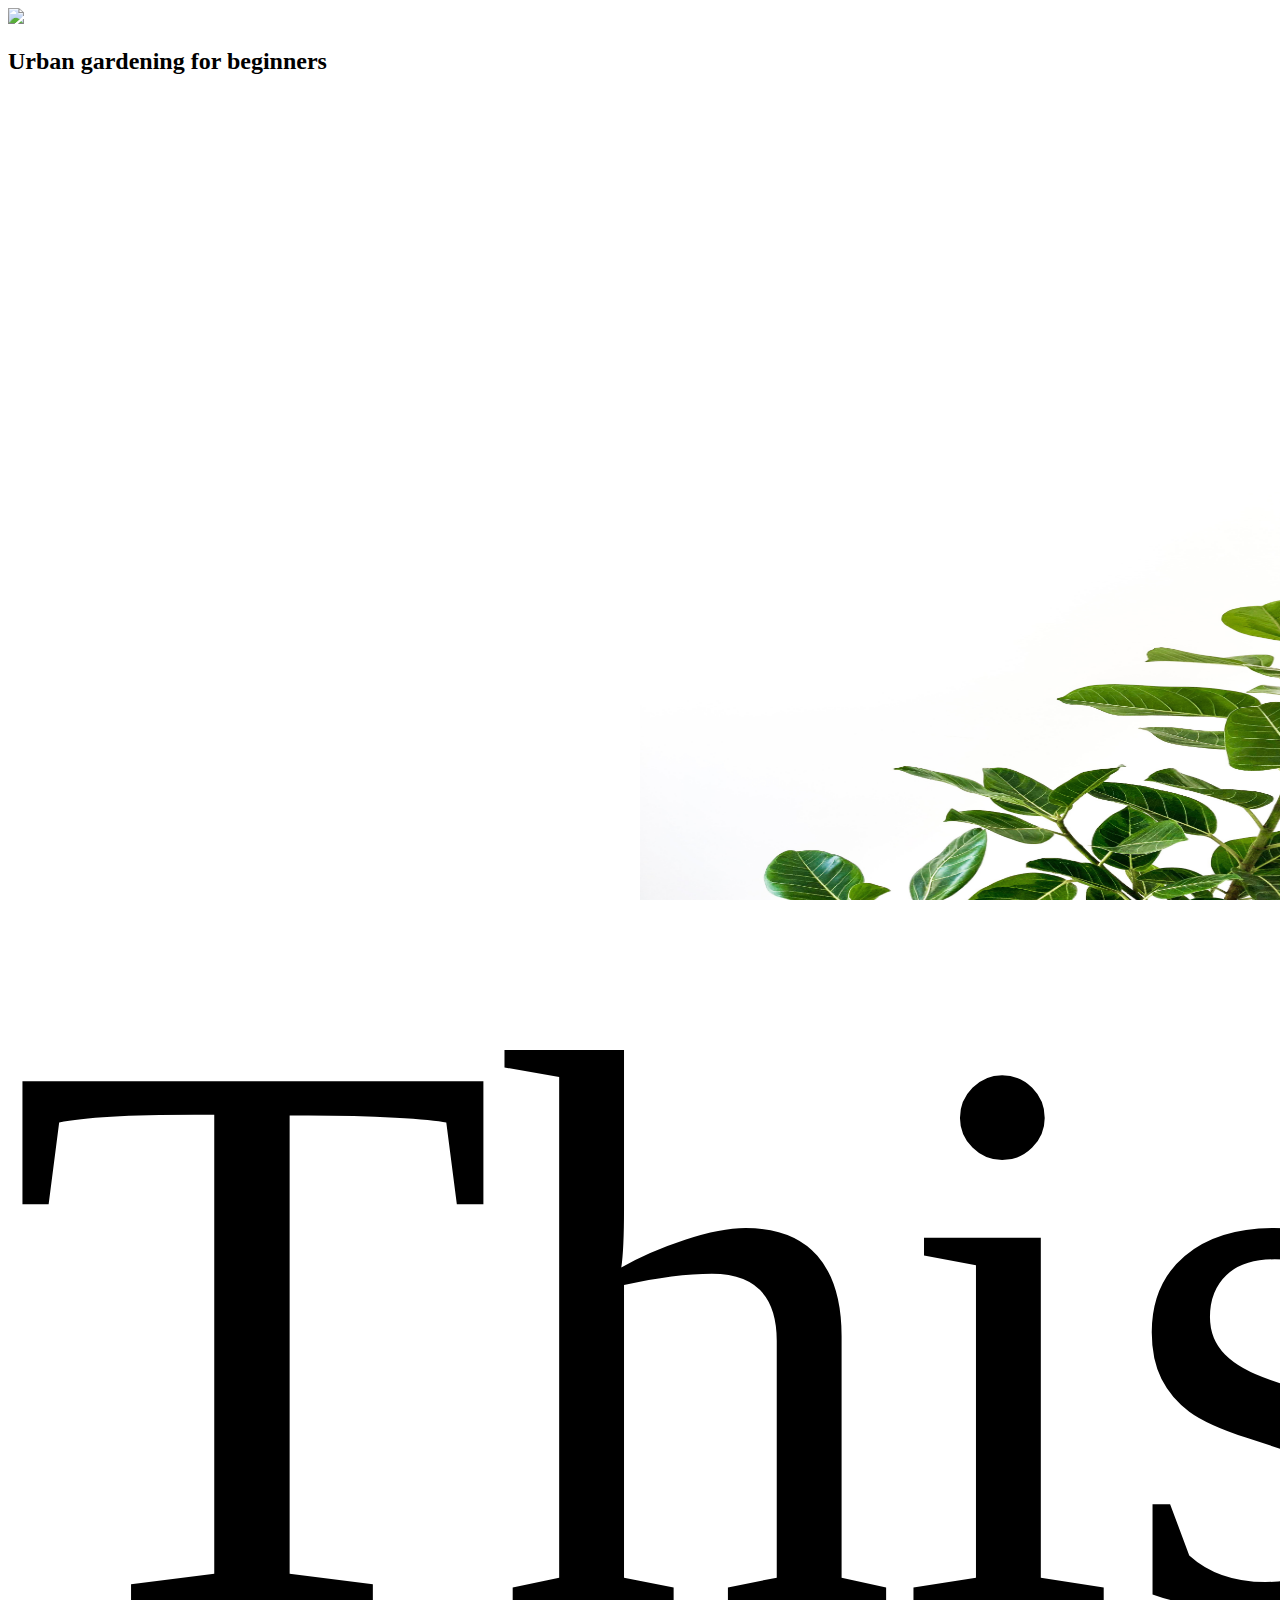
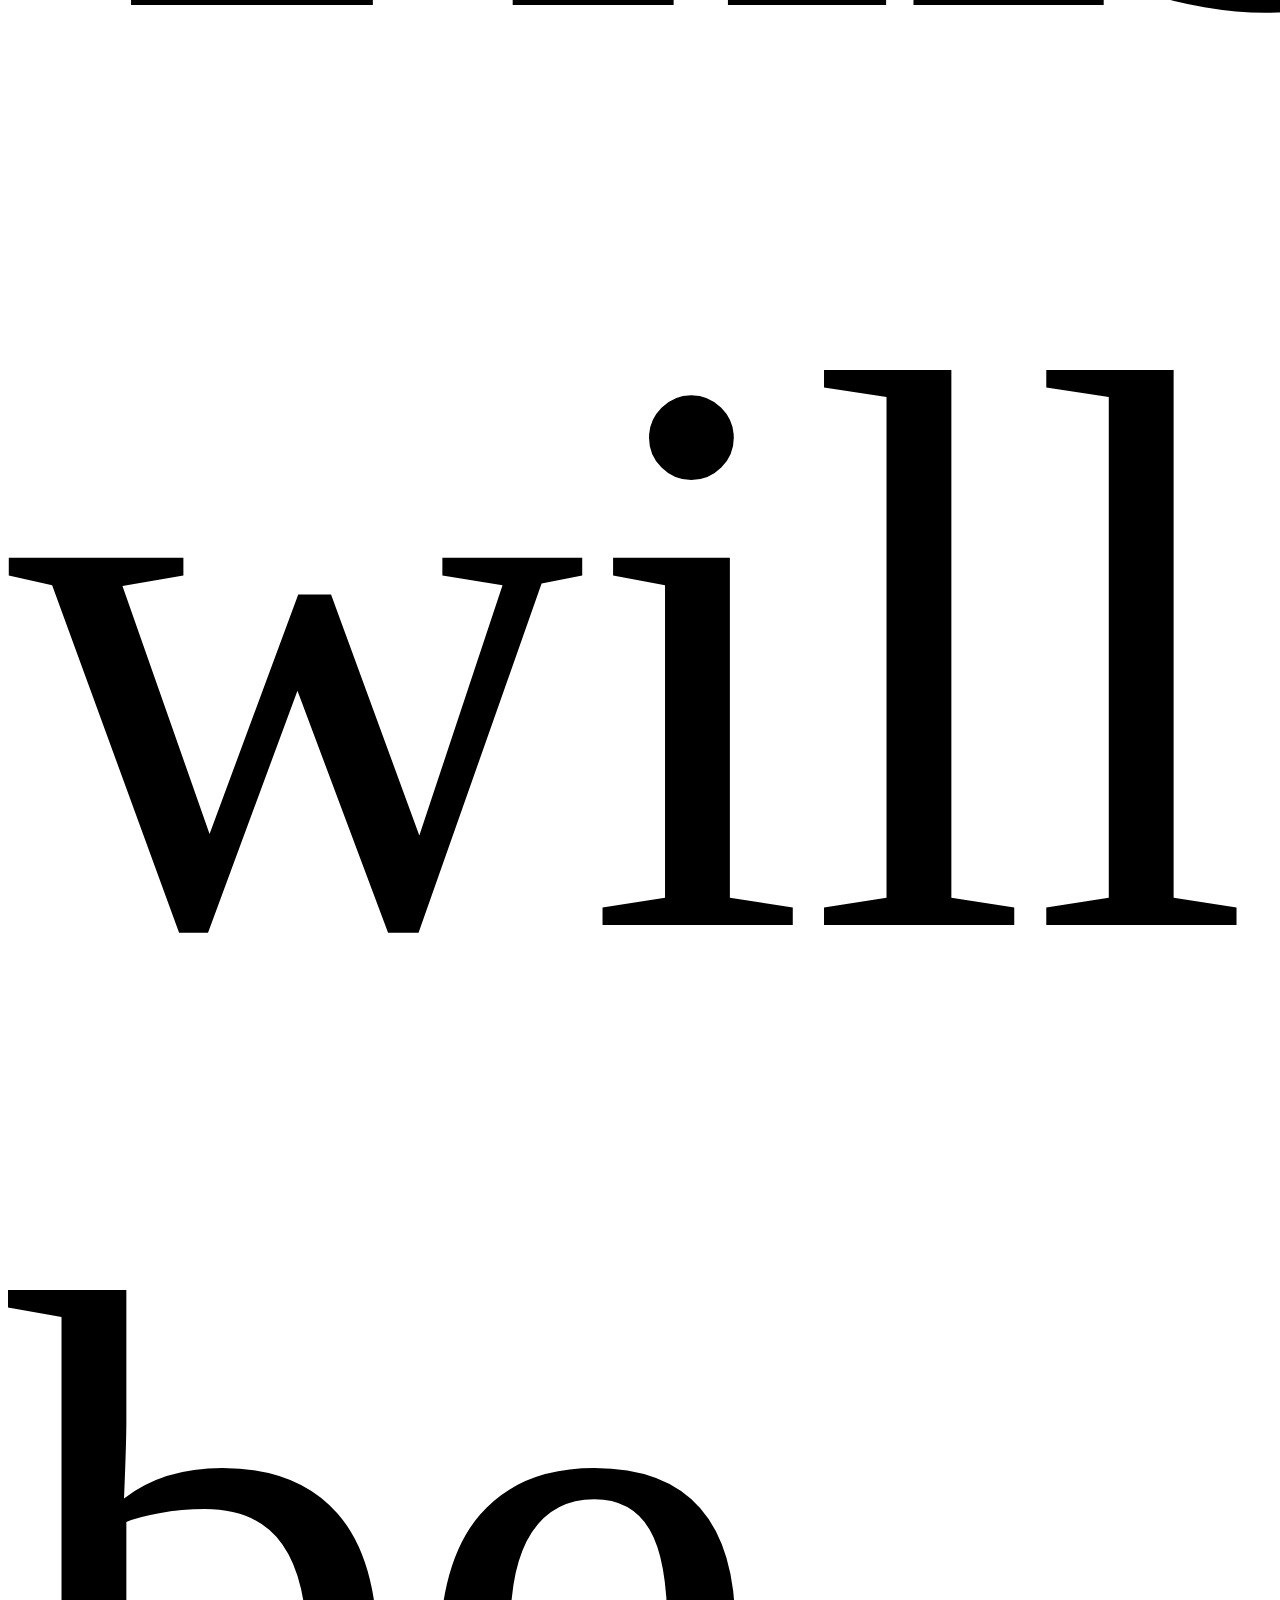
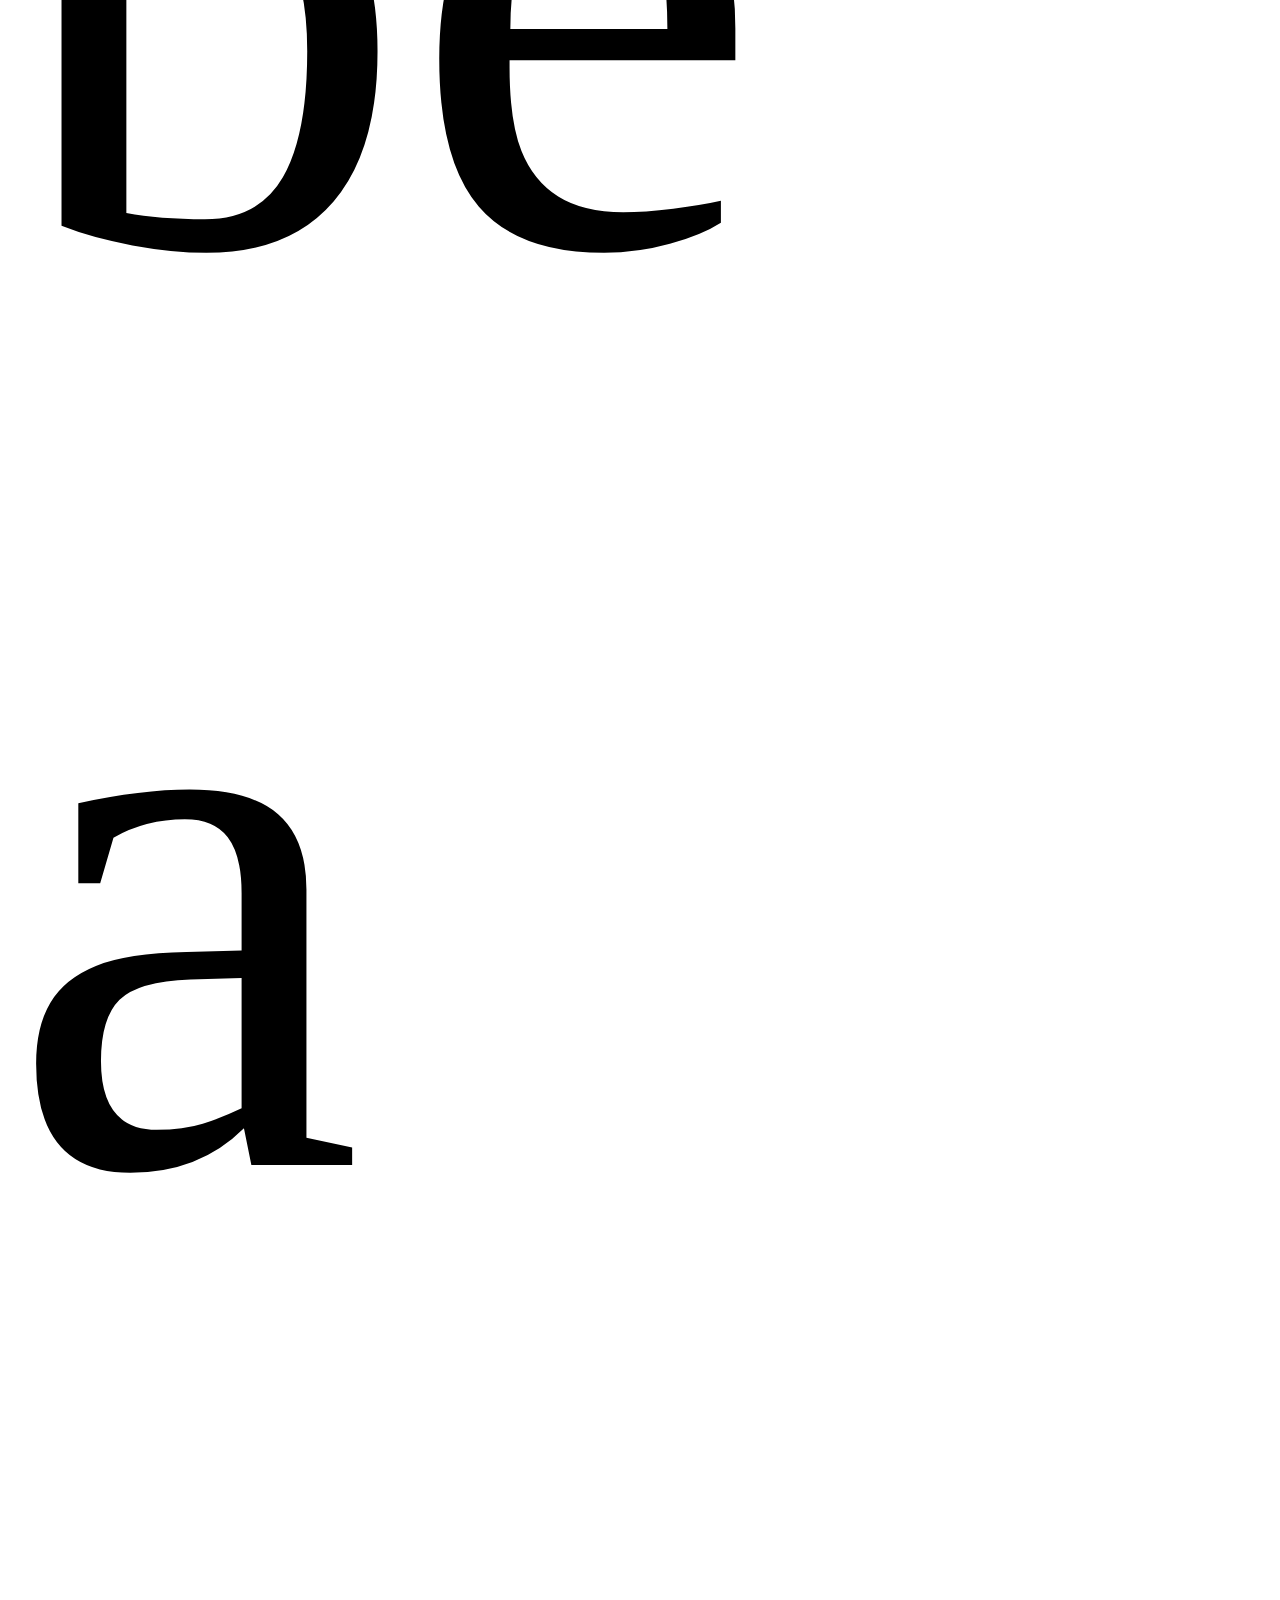
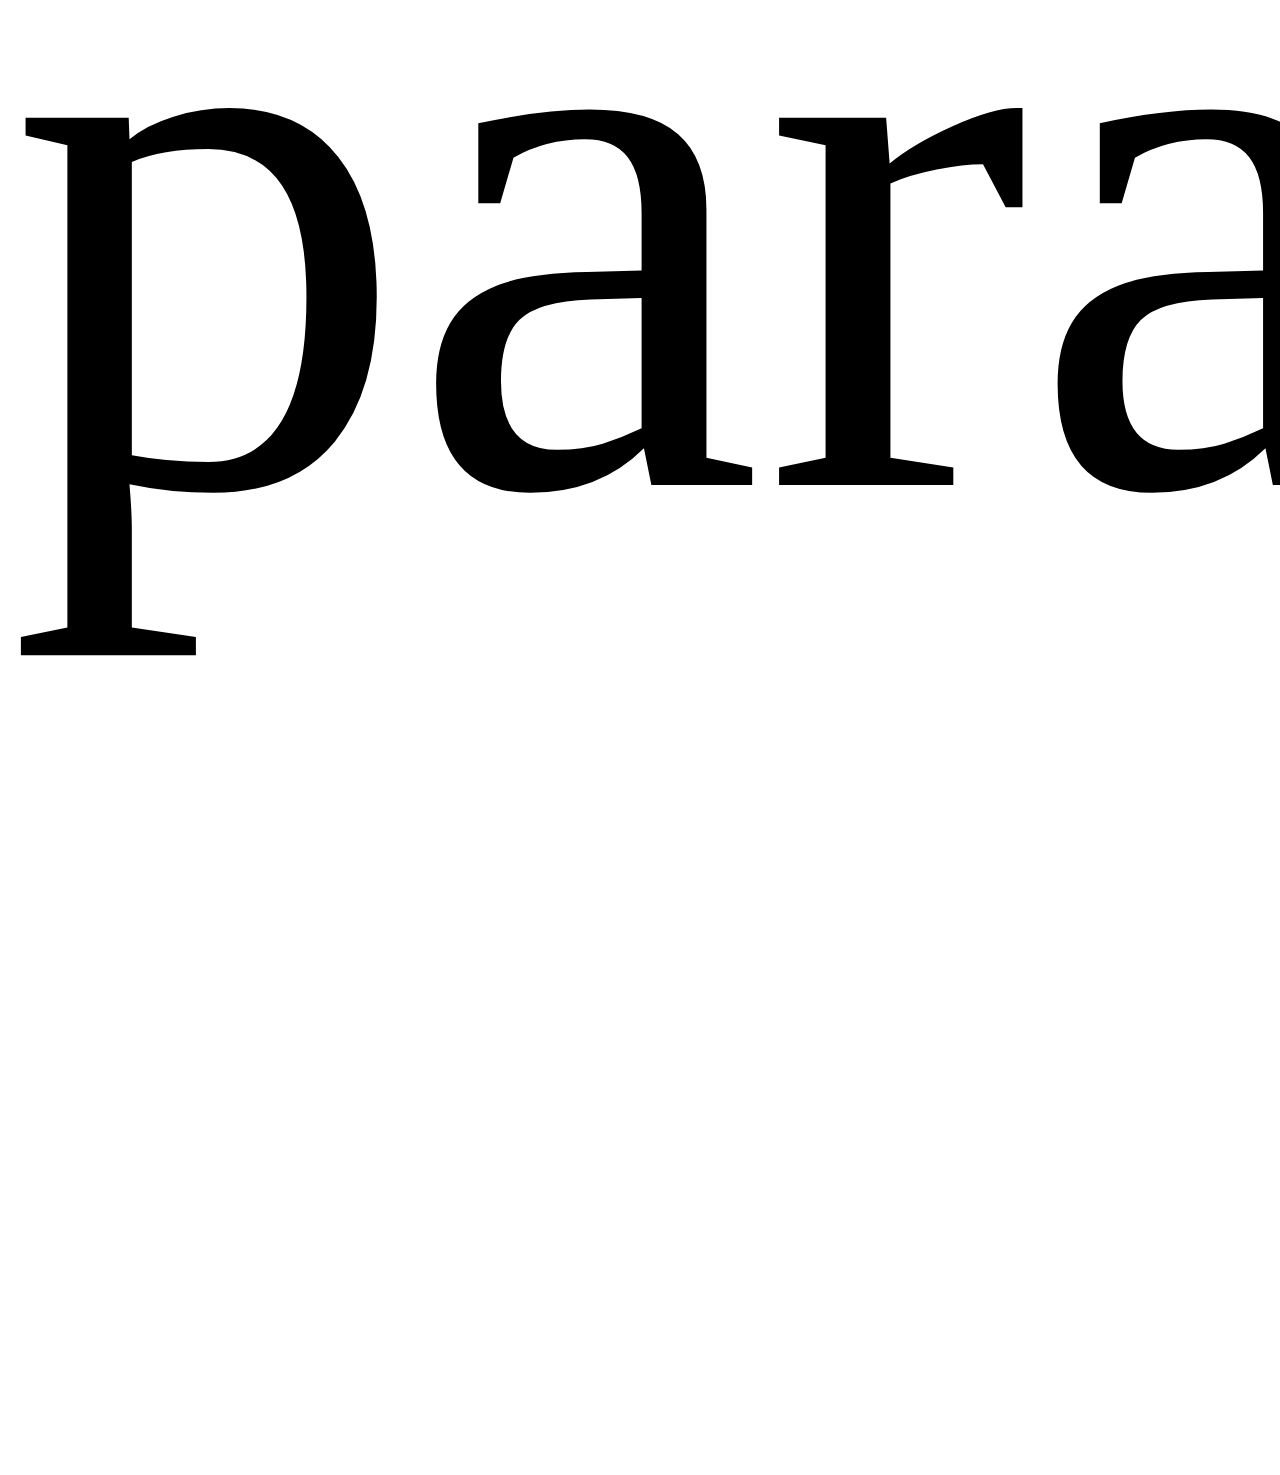
==== index.html @ b5c24f1c "Added boothstrap stylesheet to index.html" ====
<!DOCTYPE html>
<html>
<head>
  <link rel="stylesheet" type="text/css" href="styles/styles.css">
  <link rel=“stylesheet”
href=“https://stackpath.bootstrapcdn.com/bootstrap/4.1.3/css/bootstrap.min.
css” crossorigin=“anonymous”>
  <title>Plant Rookie</title>
</head>
<body>
  <div>
    <img src="our logo temp.jpg" width="200px">
    <h2>Urban gardening for beginners</h2>
  </div>

  <div>
    <p>
    This will be a paragraph
    </p>
  </div>

</body>
</html>
---- styles/styles.css ----
body {
 background-image: url("../images/background.jpg");
 background-repeat: no-repeat;
 background-position: right bottom;
 background-attachment: fixed;
 background-size: 50% 50%
}

p {
  font-size: 800px
}
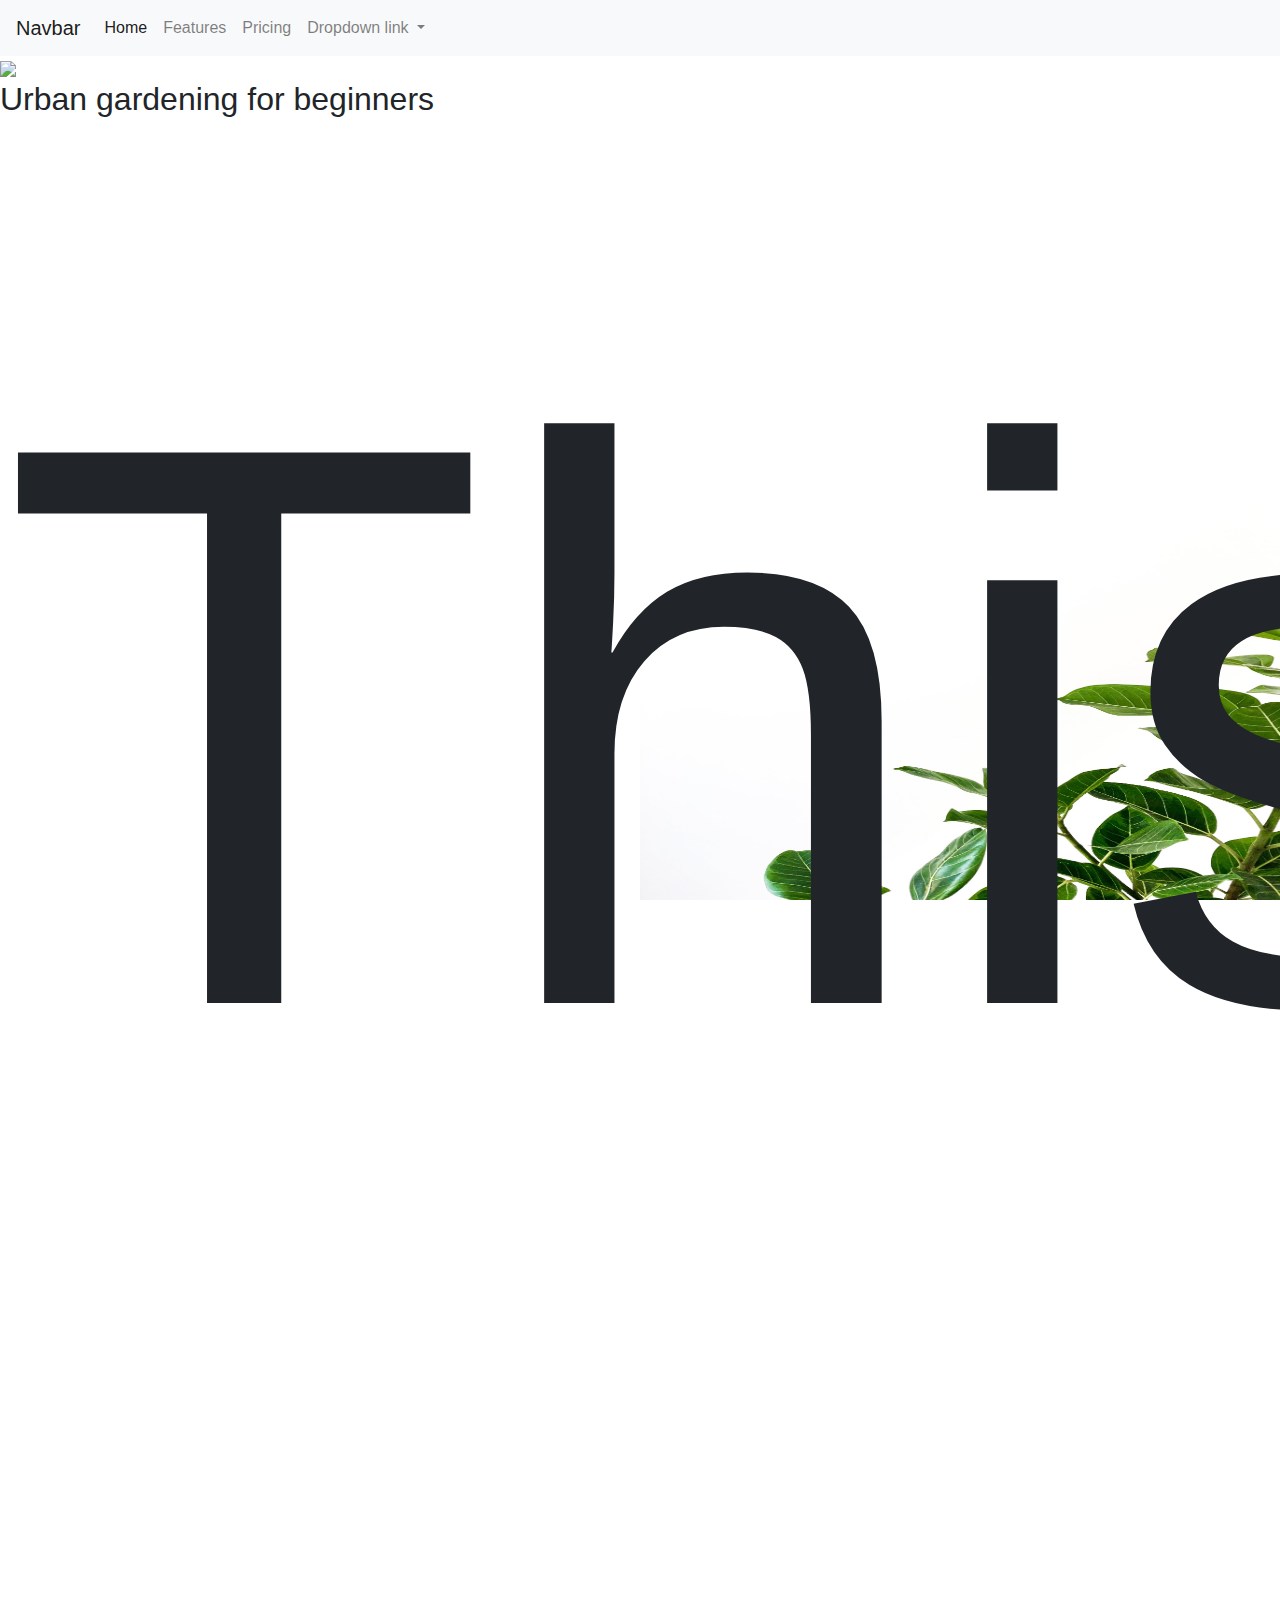
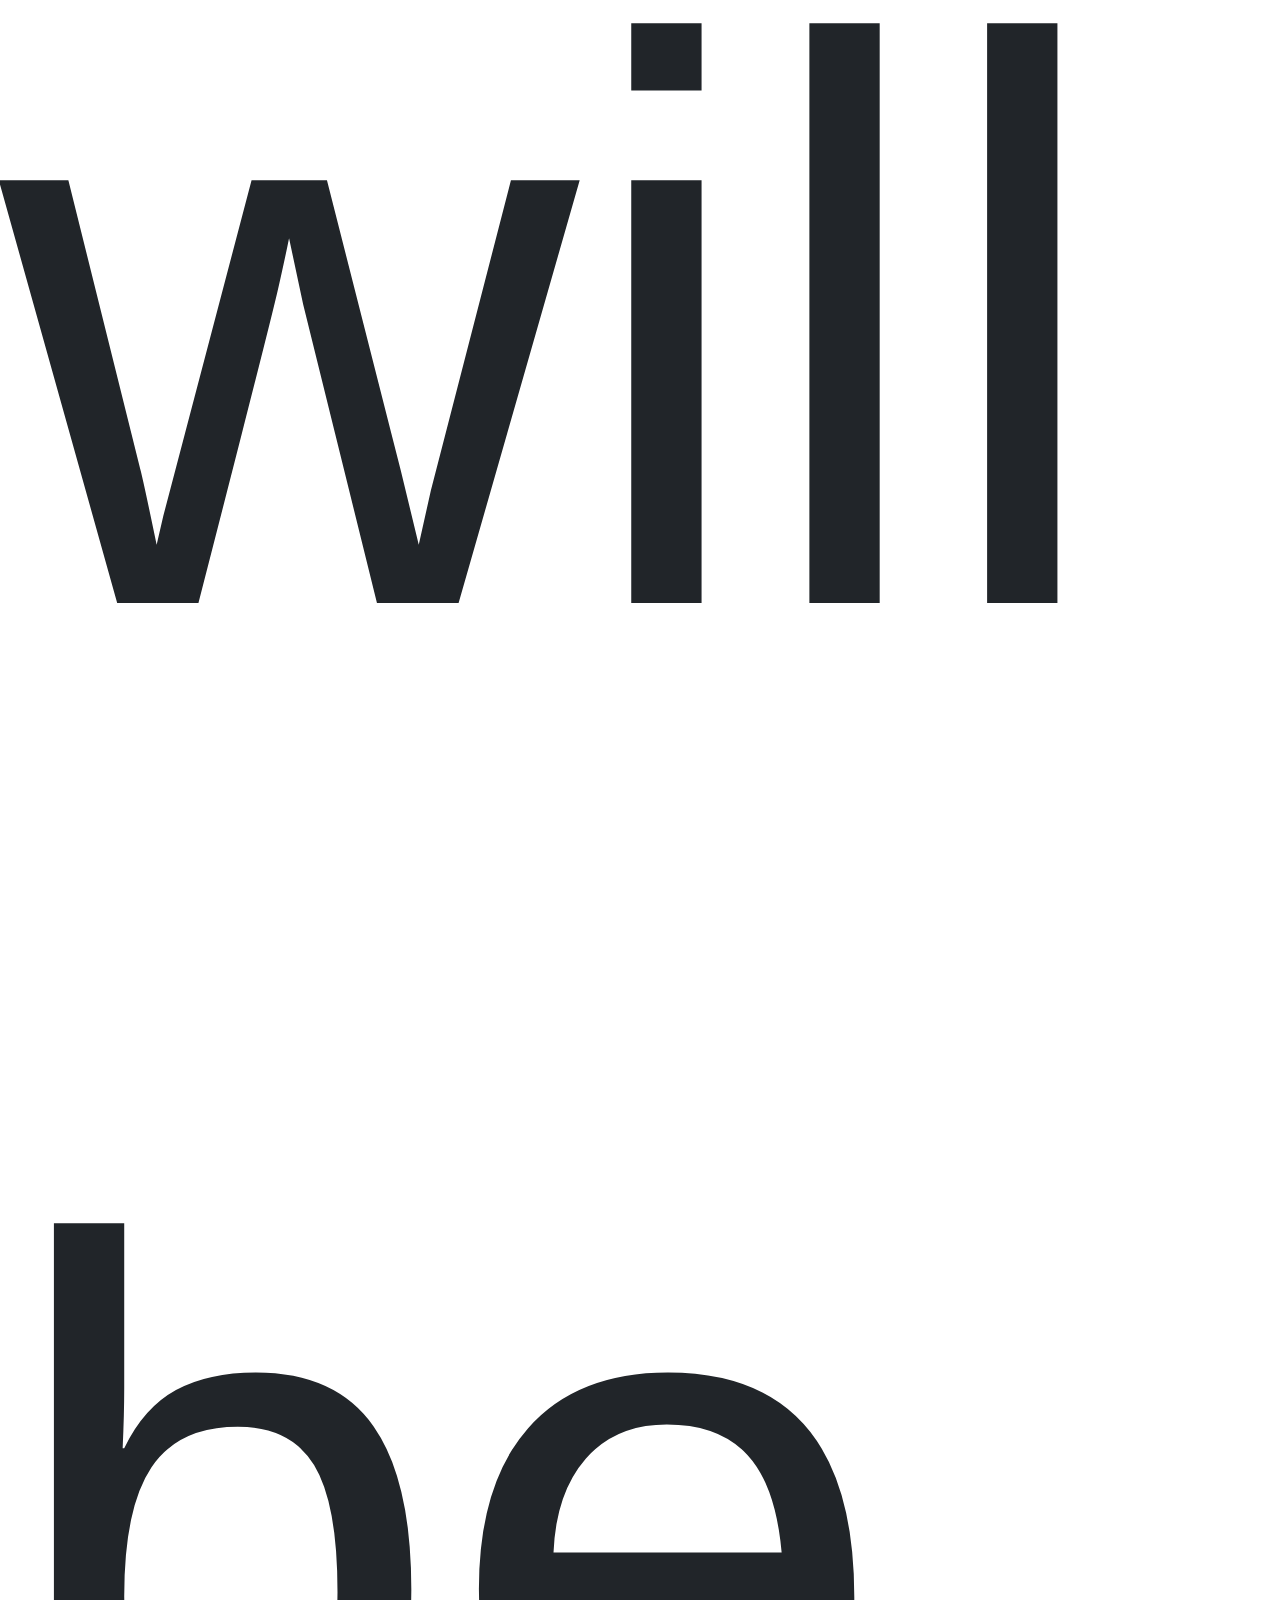
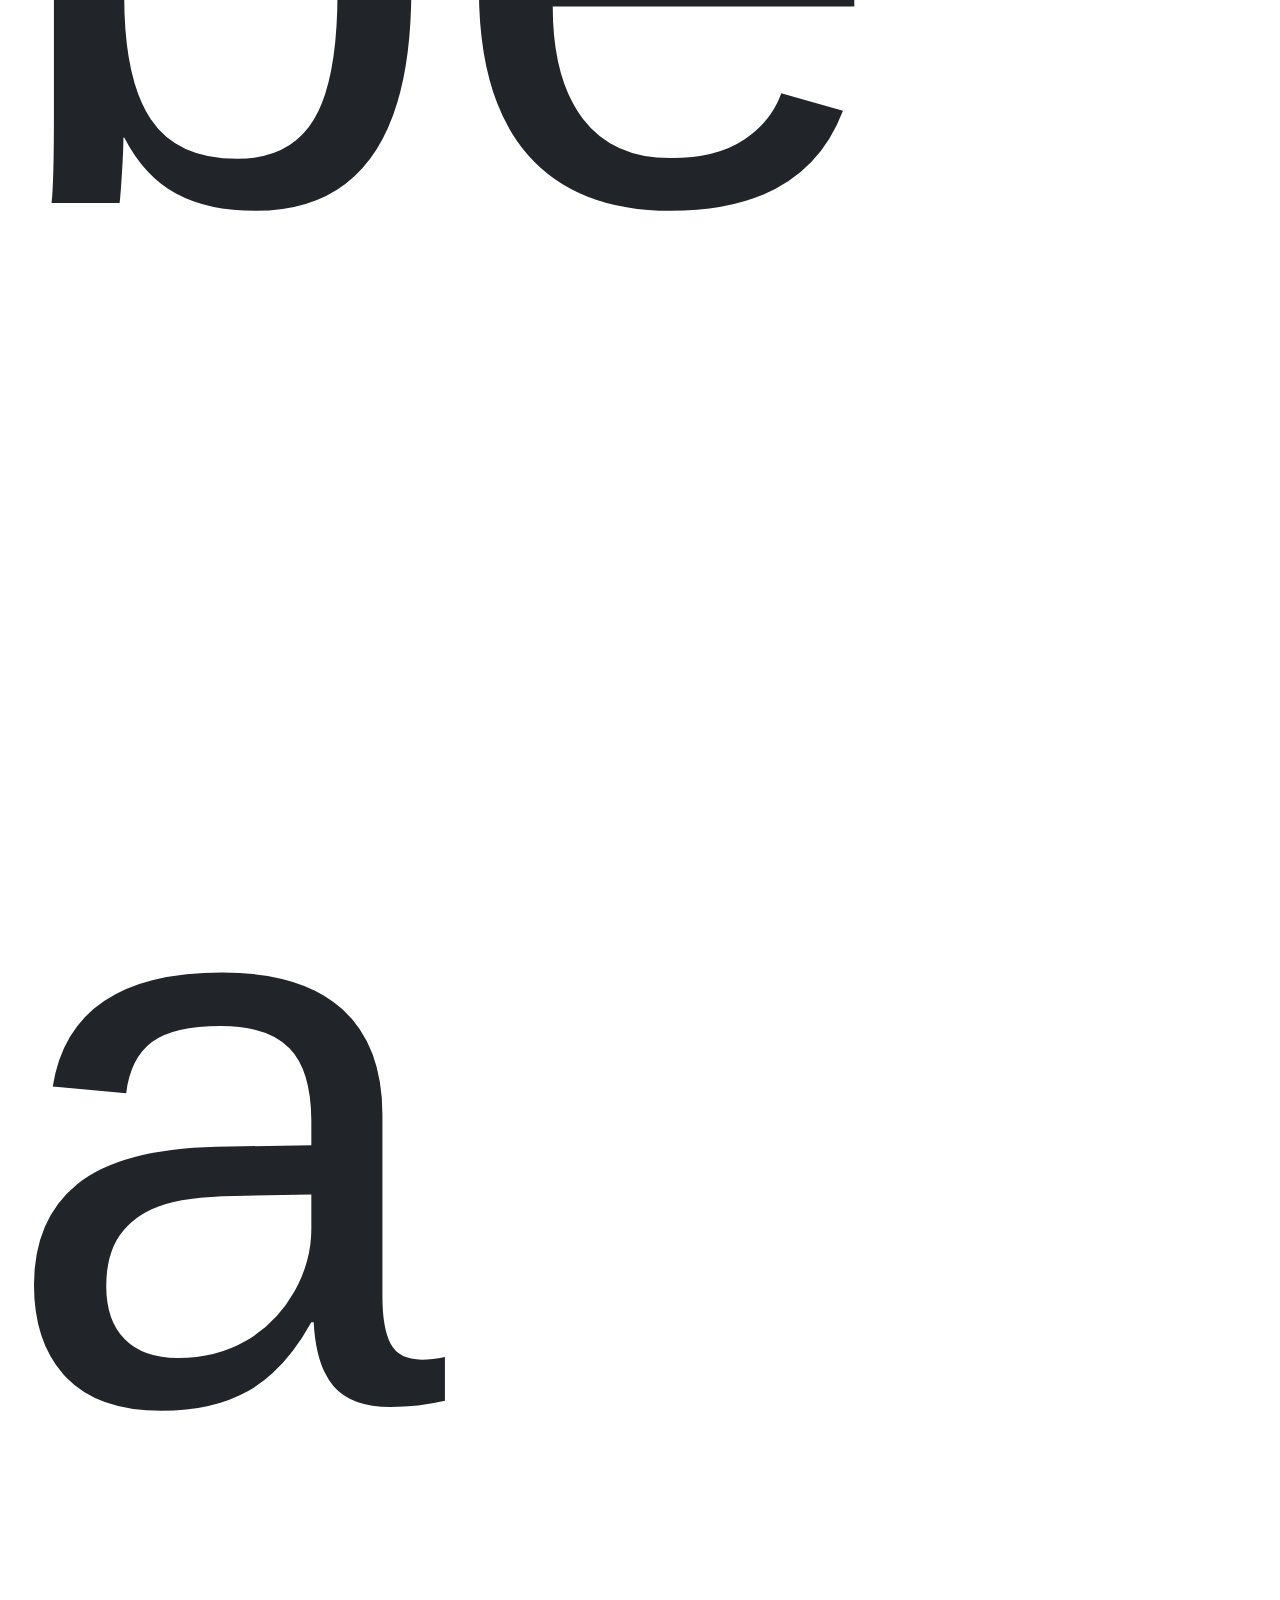
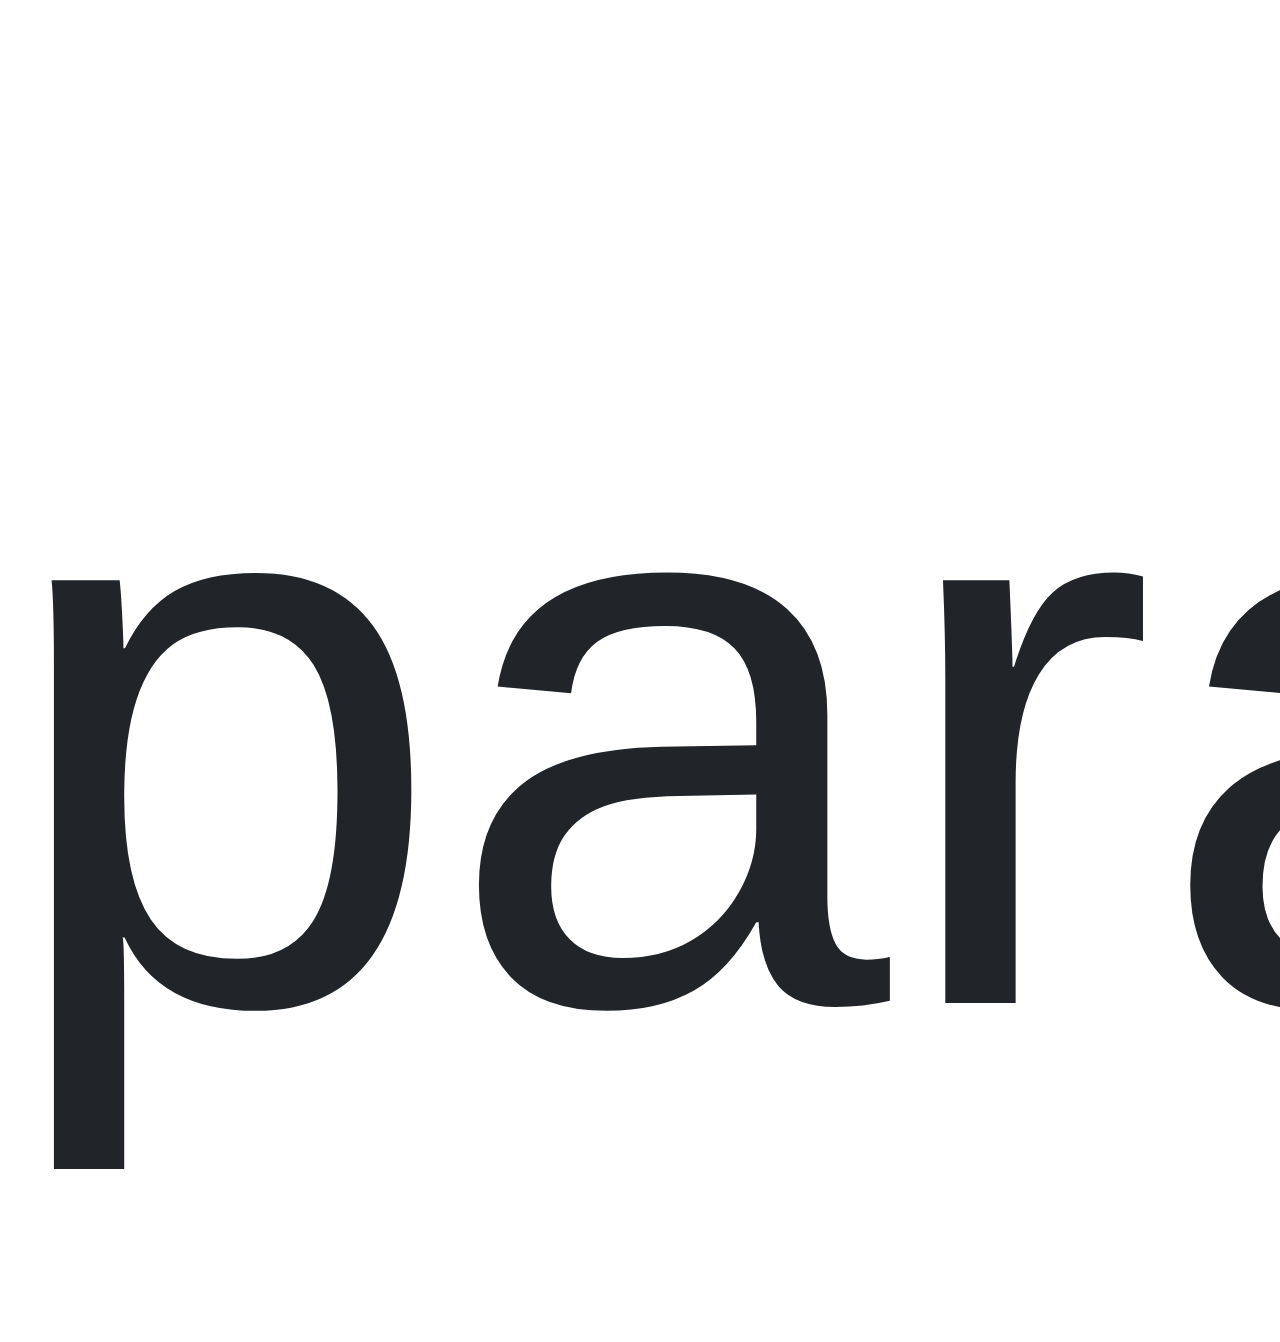
==== commit 87c740ef: "Added nav bar" ====
--- a/index.html
+++ b/index.html
@@ -2,13 +2,45 @@
 <html>
 <head>
   <link rel="stylesheet" type="text/css" href="styles/styles.css">
-  <link rel=“stylesheet”
-href=“https://stackpath.bootstrapcdn.com/bootstrap/4.1.3/css/bootstrap.min.
-css” crossorigin=“anonymous”>
+  <link rel="stylesheet" href="https://stackpath.bootstrapcdn.com/bootstrap/4.3.1/css/bootstrap.min.css" integrity="sha384-ggOyR0iXCbMQv3Xipma34MD+dH/1fQ784/j6cY/iJTQUOhcWr7x9JvoRxT2MZw1T" crossorigin="anonymous">
+     <script
+   src="http://code.jquery.com/jquery-3.3.1.min.js"
+   integrity="sha256-FgpCb/KJQlLNfOu91ta32o/NMZxltwRo8QtmkMRdAu8="
+   crossorigin="anonymous"></script>
   <title>Plant Rookie</title>
 </head>
 <body>
   <div>
+    <nav class="navbar navbar-expand-lg navbar-light bg-light">
+      <a class="navbar-brand" href="#">Navbar</a>
+      <button class="navbar-toggler" type="button" data-toggle="collapse" data-target="#navbarNavDropdown" aria-controls="navbarNavDropdown" aria-expanded="false" aria-label="Toggle navigation">
+        <span class="navbar-toggler-icon"></span>
+      </button>
+      <div class="collapse navbar-collapse" id="navbarNavDropdown">
+        <ul class="navbar-nav">
+          <li class="nav-item active">
+            <a class="nav-link" href="#">Home <span class="sr-only">(current)</span></a>
+          </li>
+          <li class="nav-item">
+            <a class="nav-link" href="#">Features</a>
+          </li>
+          <li class="nav-item">
+            <a class="nav-link" href="#">Pricing</a>
+          </li>
+          <li class="nav-item dropdown">
+            <a class="nav-link dropdown-toggle" href="#" id="navbarDropdownMenuLink" role="button" data-toggle="dropdown" aria-haspopup="true" aria-expanded="false">
+              Dropdown link
+            </a>
+            <div class="dropdown-menu" aria-labelledby="navbarDropdownMenuLink">
+              <a class="dropdown-item" href="#">Action</a>
+              <a class="dropdown-item" href="#">Another action</a>
+              <a class="dropdown-item" href="#">Something else here</a>
+            </div>
+          </li>
+        </ul>
+      </div>
+    </nav>
+
     <img src="our logo temp.jpg" width="200px">
     <h2>Urban gardening for beginners</h2>
   </div>
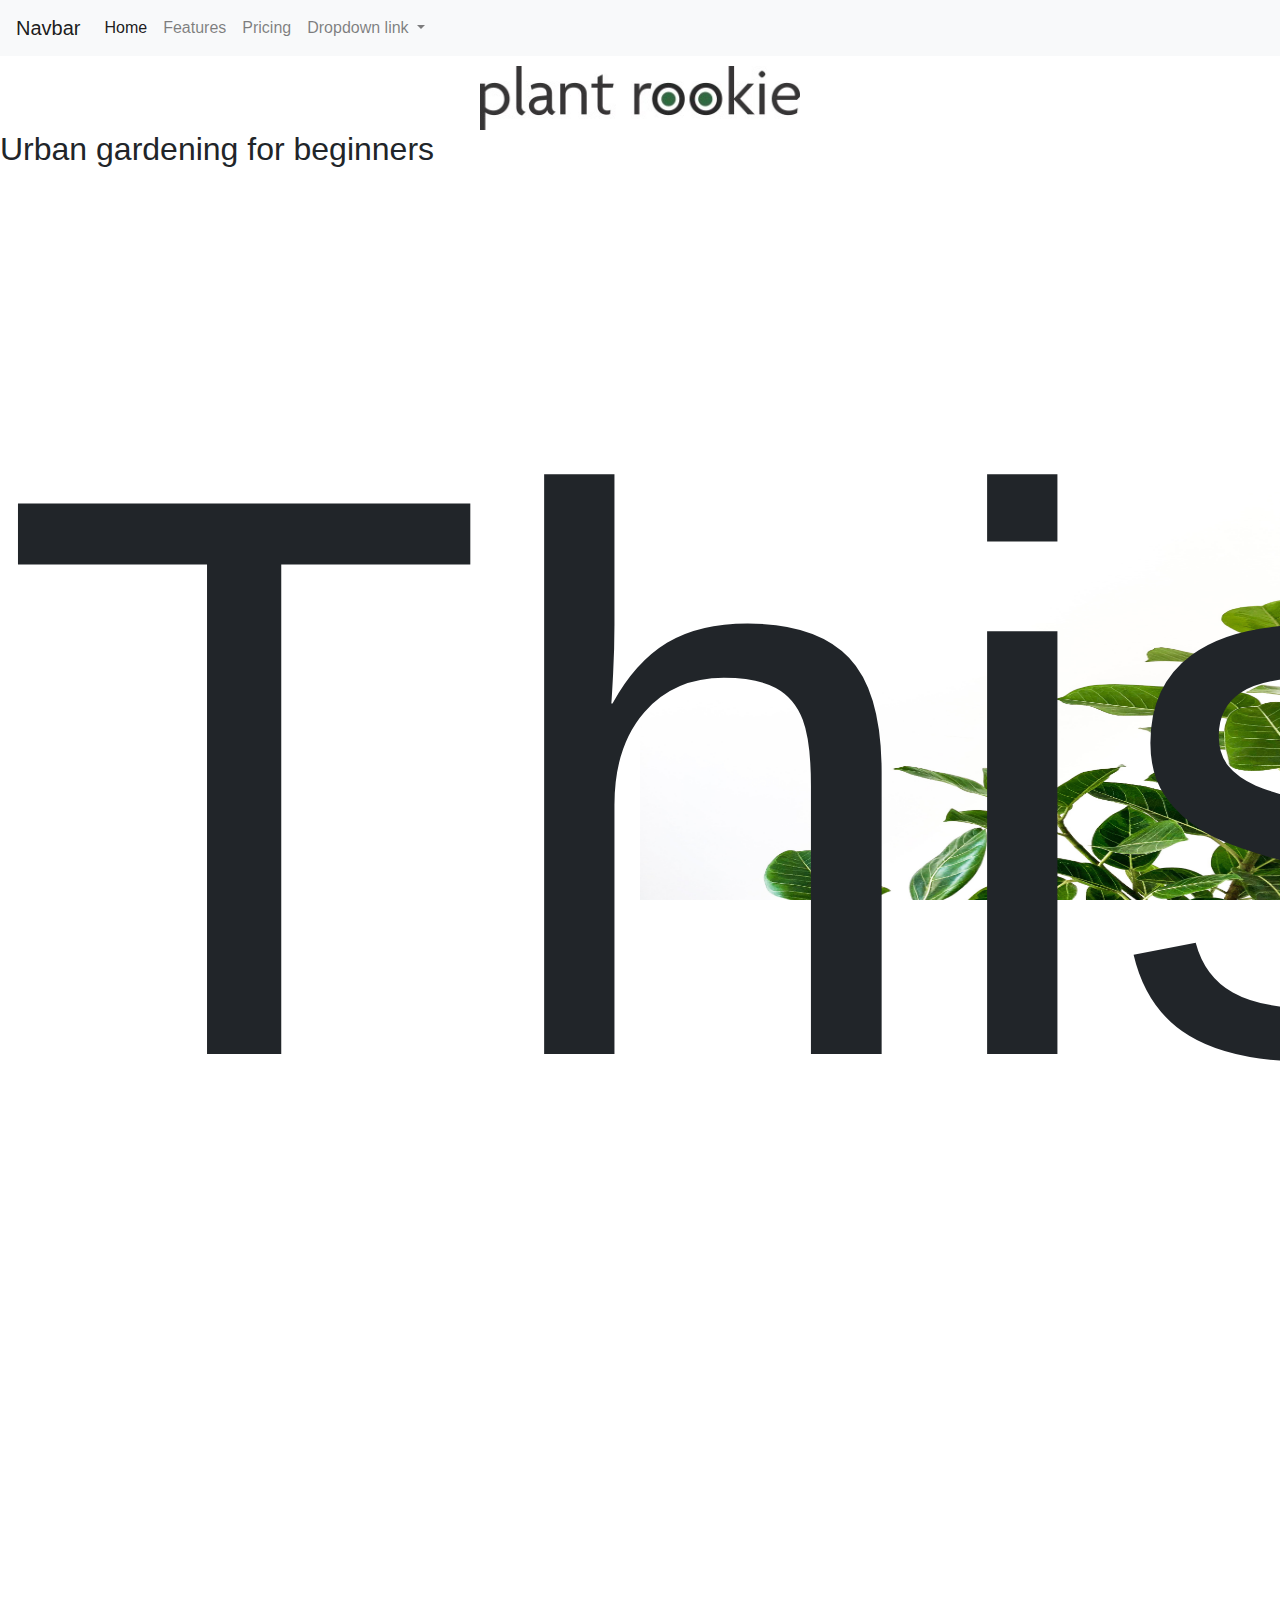
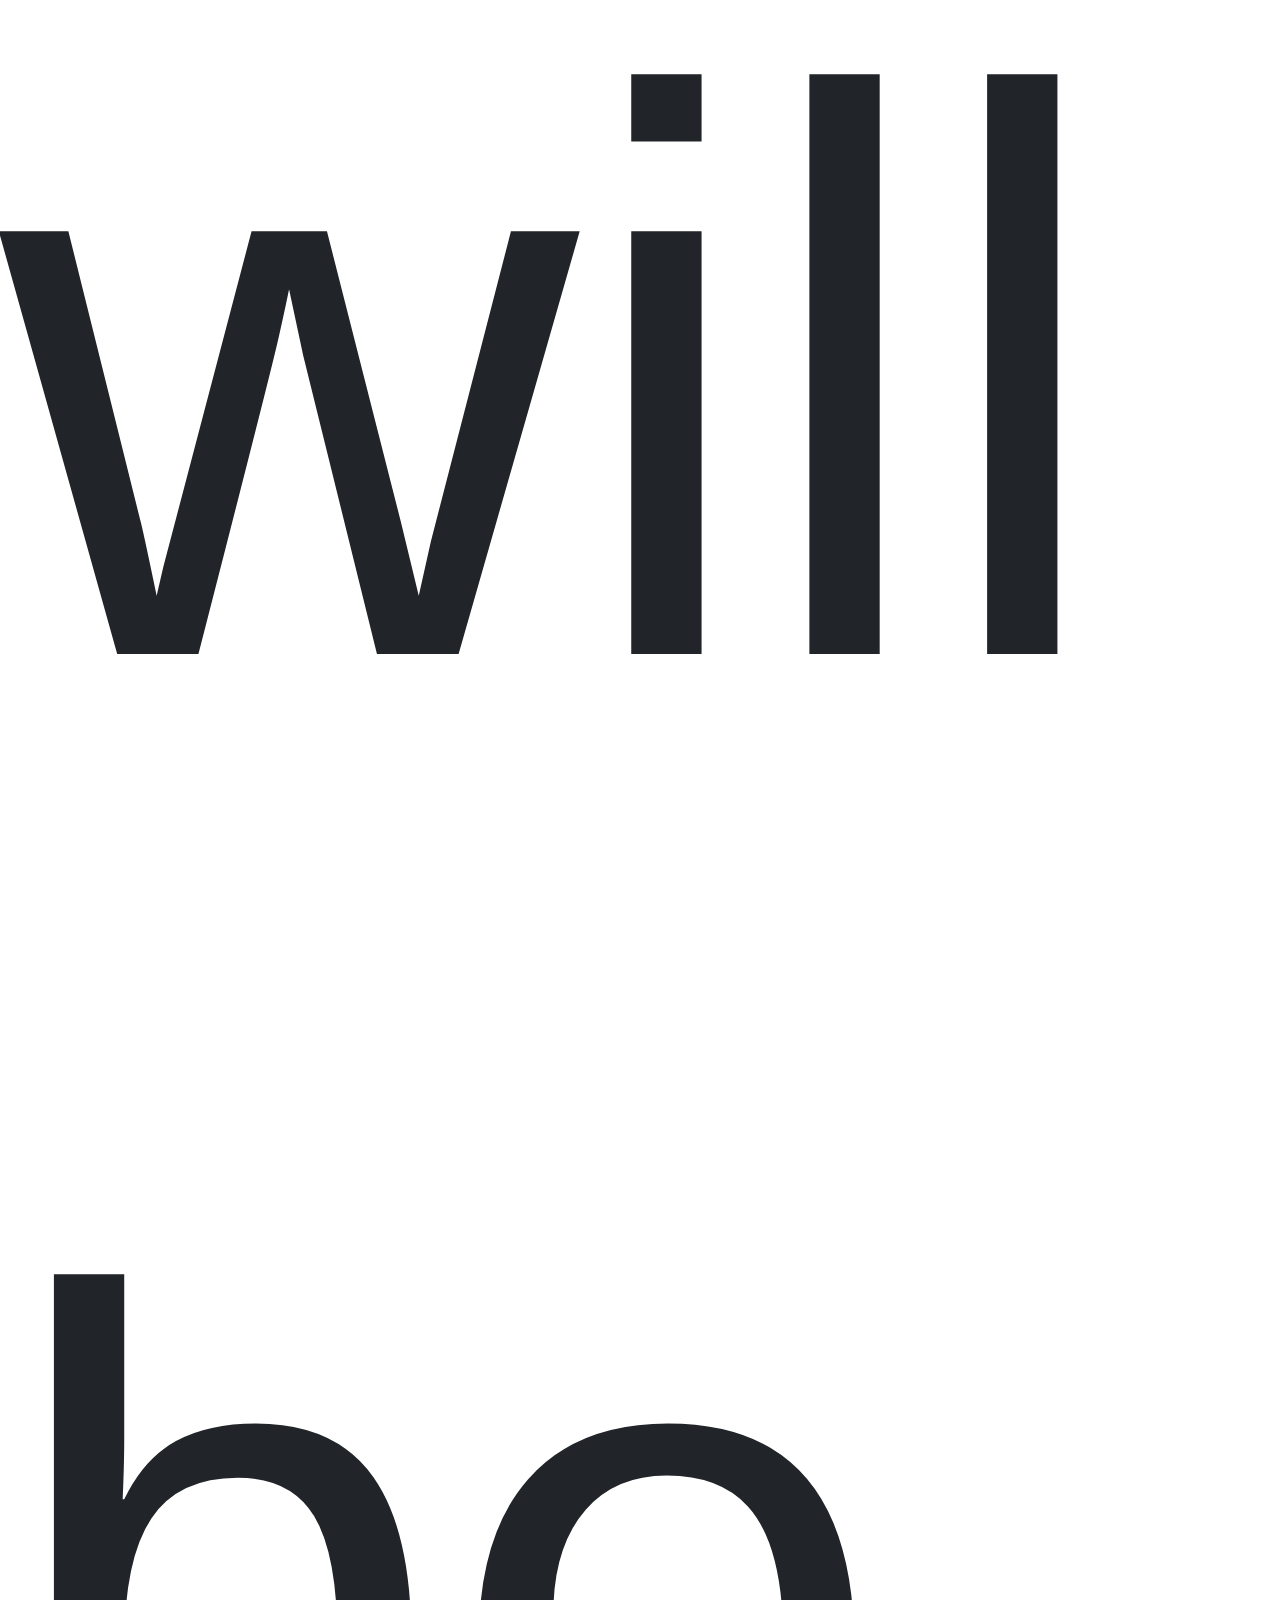
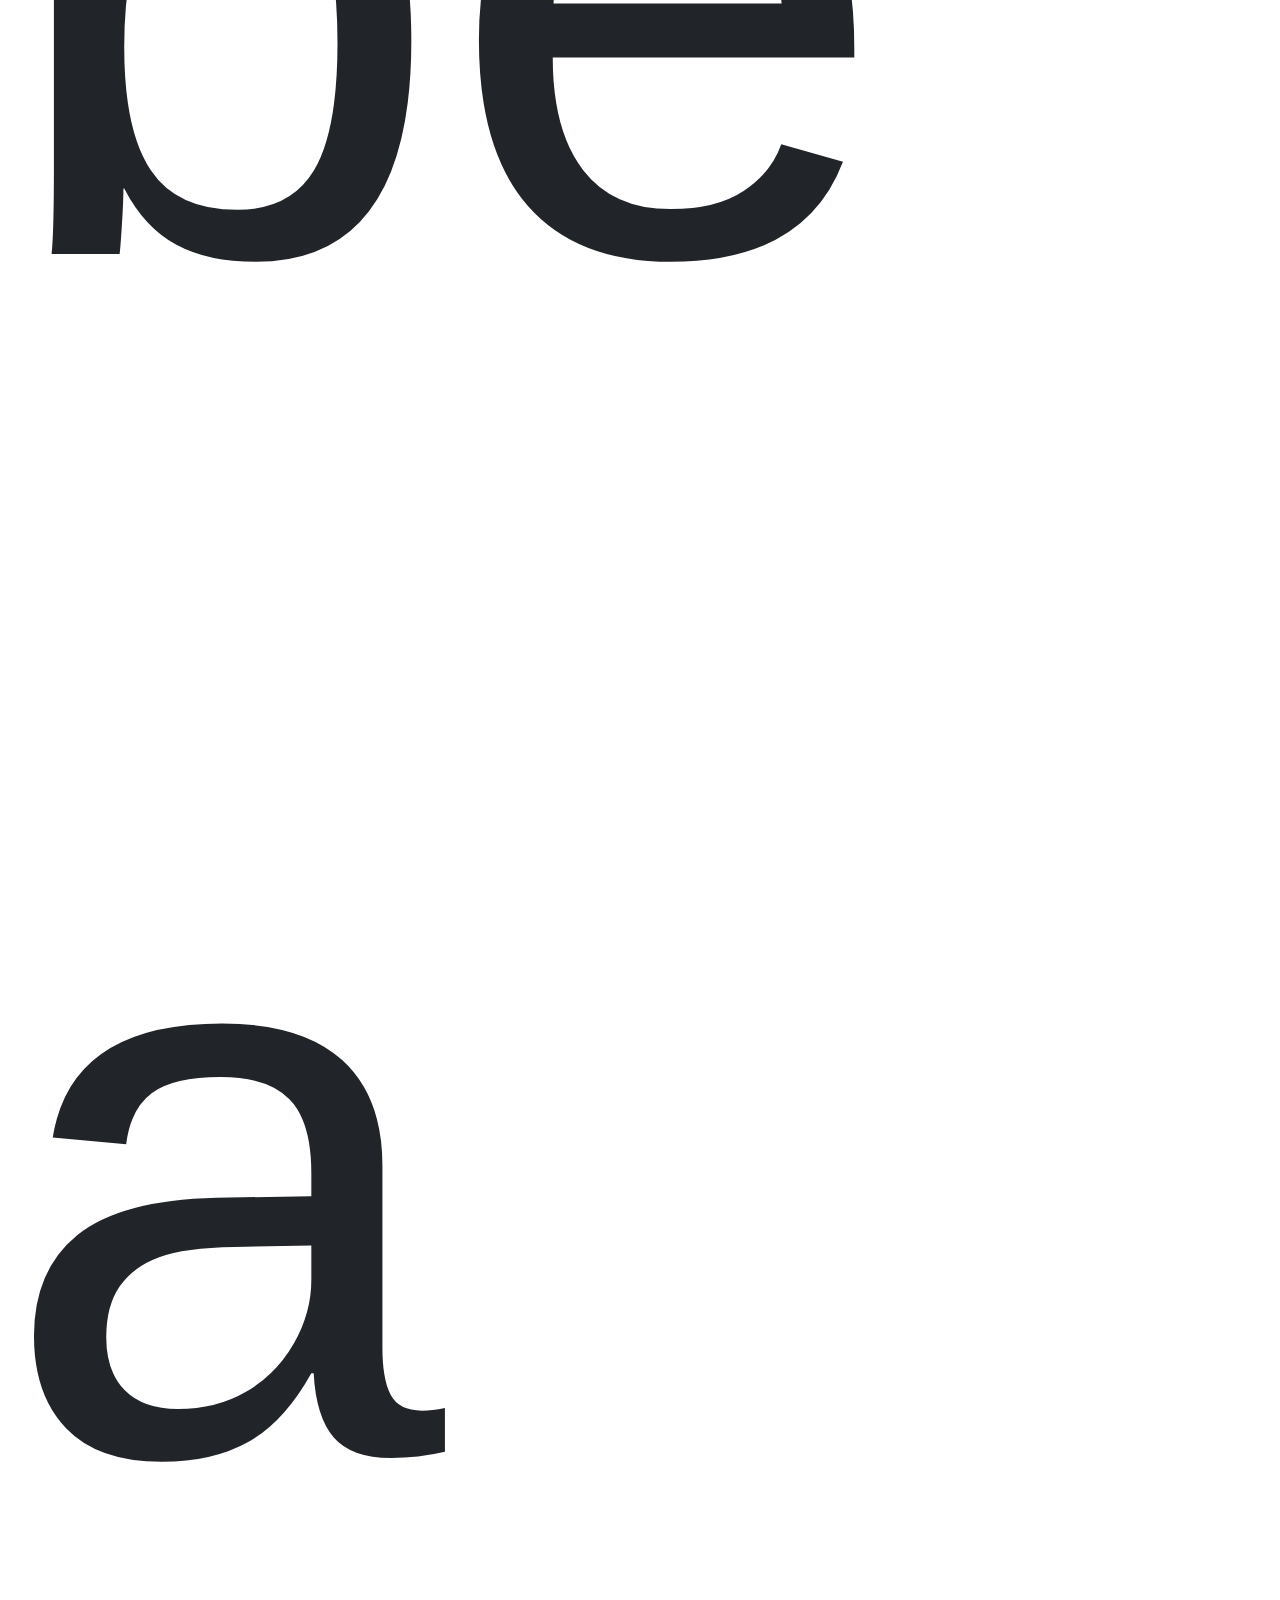
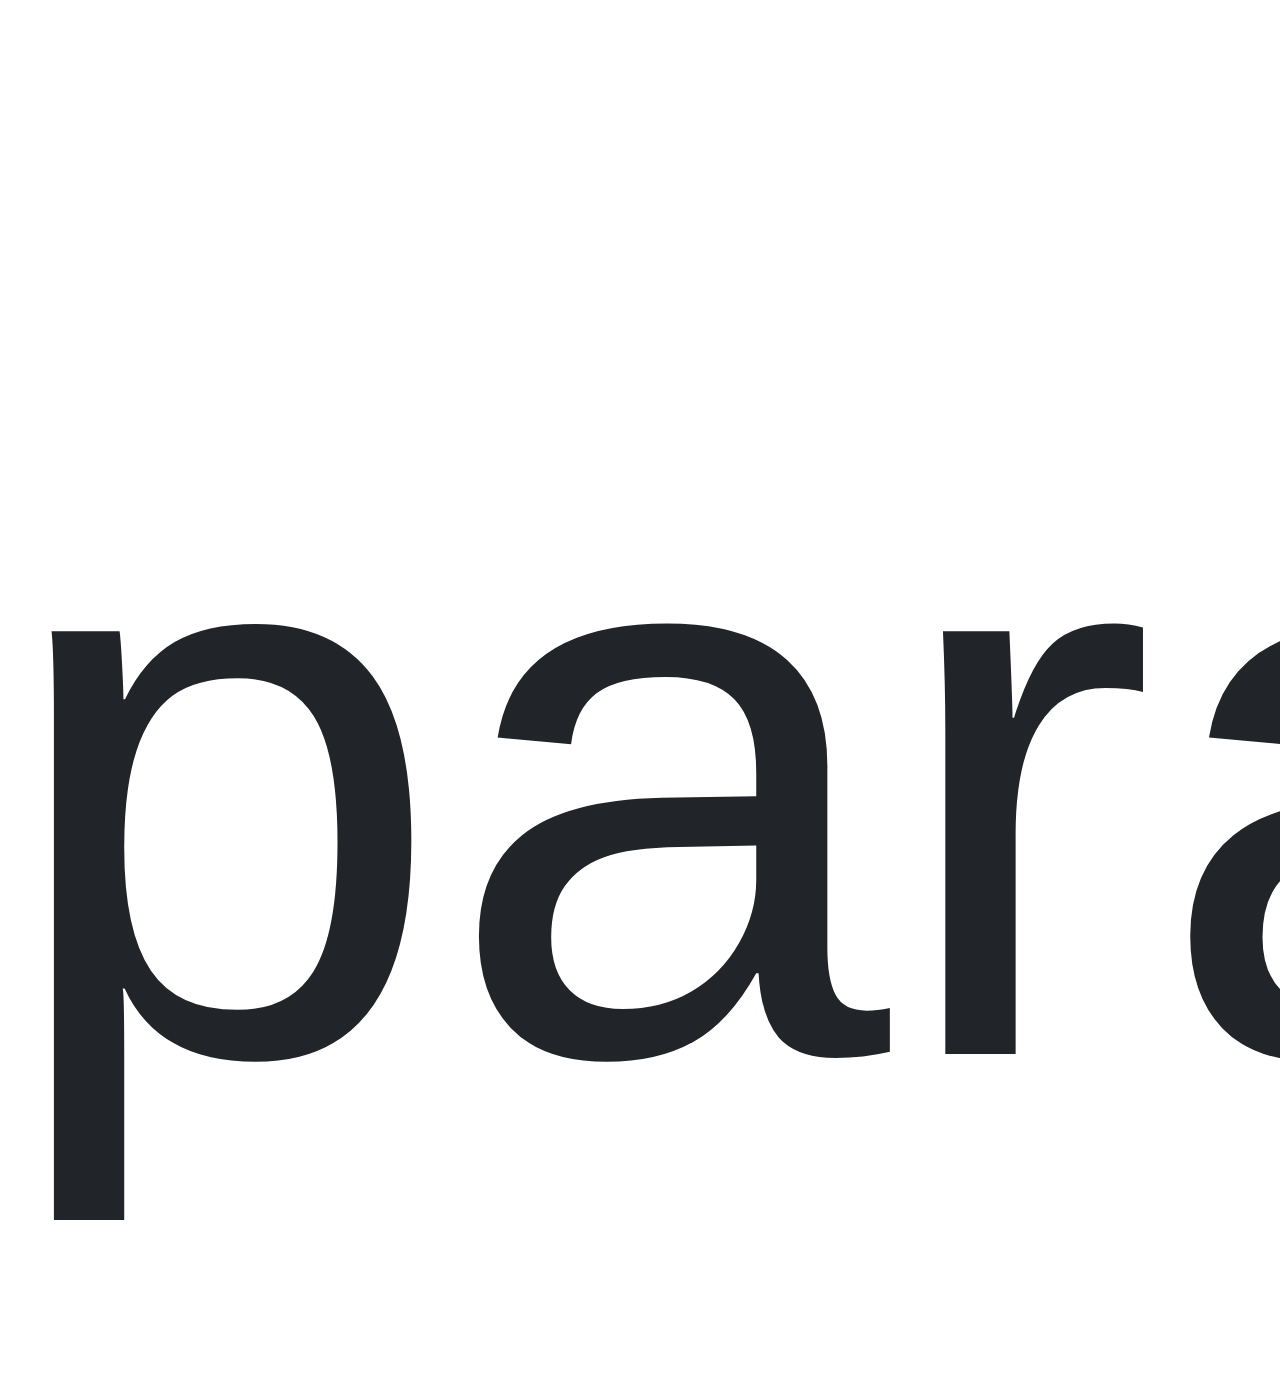
==== commit 7145878f: "Positioning of logo" ====
--- a/index.html
+++ b/index.html
@@ -41,7 +41,7 @@
       </div>
     </nav>
 
-    <img src="our logo temp.jpg" width="200px">
+    <img src="images/logo.jpg" class="logo">
     <h2>Urban gardening for beginners</h2>
   </div>
 
--- a/styles/styles.css
+++ b/styles/styles.css
@@ -9,3 +9,11 @@
 p {
   font-size: 800px
 }
+
+.logo {
+  display: block;
+  margin-left: auto;
+  margin-right: auto;
+  margin-top: 10px;
+  width: 25%
+}
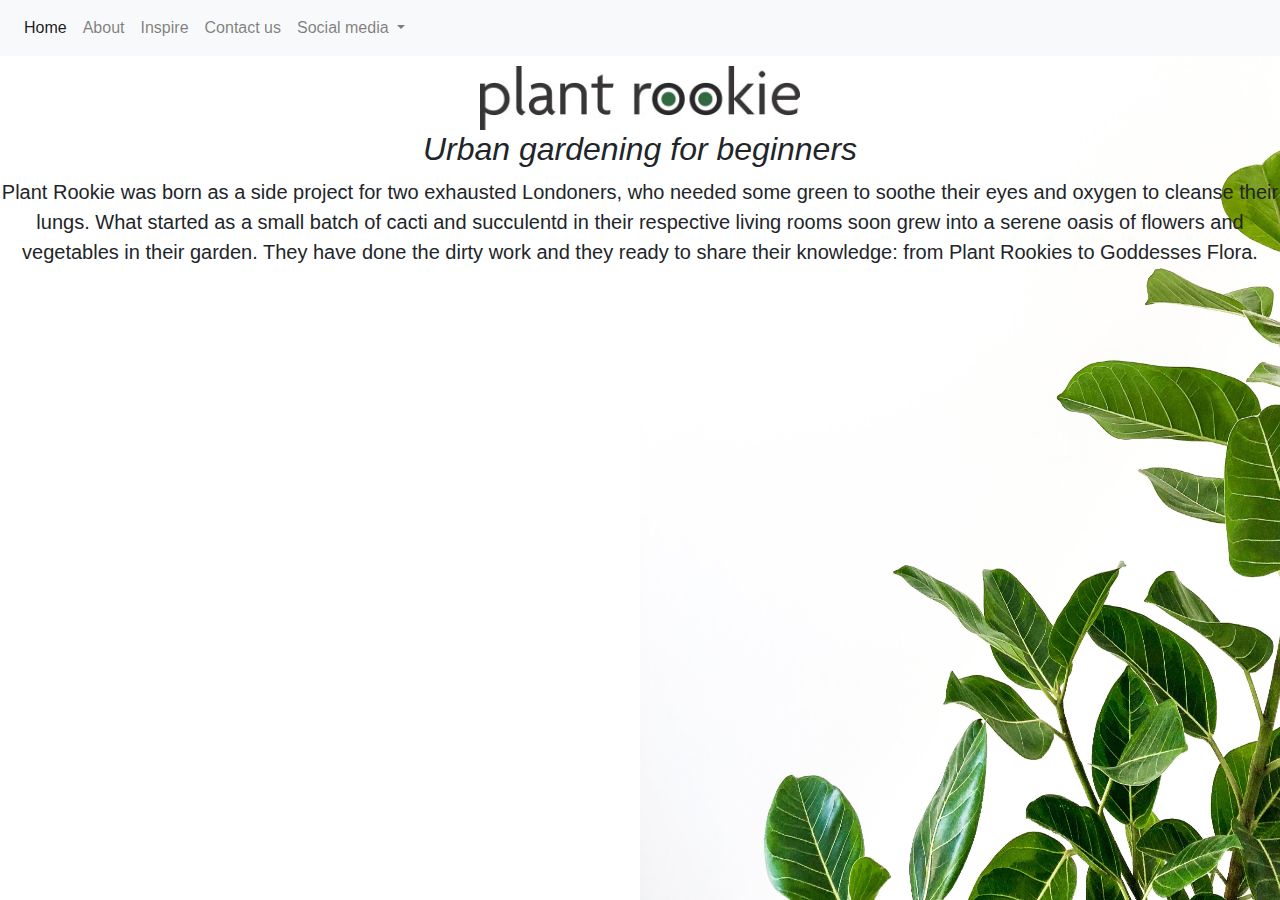
==== commit 340be97a: "Changed description and navbar" ====
--- a/index.html
+++ b/index.html
@@ -3,7 +3,7 @@
 <head>
   <link rel="stylesheet" type="text/css" href="styles/styles.css">
   <link rel="stylesheet" href="https://stackpath.bootstrapcdn.com/bootstrap/4.3.1/css/bootstrap.min.css" integrity="sha384-ggOyR0iXCbMQv3Xipma34MD+dH/1fQ784/j6cY/iJTQUOhcWr7x9JvoRxT2MZw1T" crossorigin="anonymous">
-     <script
+  <script
    src="http://code.jquery.com/jquery-3.3.1.min.js"
    integrity="sha256-FgpCb/KJQlLNfOu91ta32o/NMZxltwRo8QtmkMRdAu8="
    crossorigin="anonymous"></script>
@@ -12,7 +12,6 @@
 <body>
   <div>
     <nav class="navbar navbar-expand-lg navbar-light bg-light">
-      <a class="navbar-brand" href="#">Navbar</a>
       <button class="navbar-toggler" type="button" data-toggle="collapse" data-target="#navbarNavDropdown" aria-controls="navbarNavDropdown" aria-expanded="false" aria-label="Toggle navigation">
         <span class="navbar-toggler-icon"></span>
       </button>
@@ -22,34 +21,38 @@
             <a class="nav-link" href="#">Home <span class="sr-only">(current)</span></a>
           </li>
           <li class="nav-item">
-            <a class="nav-link" href="#">Features</a>
+            <a class="nav-link" href="./pages/about.html">About</a>
           </li>
           <li class="nav-item">
-            <a class="nav-link" href="#">Pricing</a>
+            <a class="nav-link" href="./pages/inspire.html">Inspire</a>
           </li>
+          <li class="nav-item">
+            <a class="nav-link" href="./pages/contactus.html">Contact us</a>
           <li class="nav-item dropdown">
             <a class="nav-link dropdown-toggle" href="#" id="navbarDropdownMenuLink" role="button" data-toggle="dropdown" aria-haspopup="true" aria-expanded="false">
-              Dropdown link
+              Social media
             </a>
             <div class="dropdown-menu" aria-labelledby="navbarDropdownMenuLink">
-              <a class="dropdown-item" href="#">Action</a>
-              <a class="dropdown-item" href="#">Another action</a>
-              <a class="dropdown-item" href="#">Something else here</a>
+              <a class="dropdown-item" href="https://www.instagram.com/weareplantrookie/">Insta</a>
+              <a class="dropdown-item" href="#">Twitter</a>
+              <a class="dropdown-item" href="#">Facebook</a>
             </div>
           </li>
         </ul>
       </div>
     </nav>
-
     <img src="images/logo.jpg" class="logo">
     <h2>Urban gardening for beginners</h2>
   </div>
 
   <div>
     <p>
-    This will be a paragraph
+    Plant Rookie was born as a side project for two exhausted Londoners, who needed some green to soothe their eyes and oxygen to cleanse their lungs.
+    What started as a small batch of cacti and succulentd in their respective living rooms soon grew into a serene oasis of flowers and vegetables in their garden.
+    They have done the dirty work and they ready to share their knowledge: from Plant Rookies to Goddesses Flora.
     </p>
   </div>
-
+  <script src="https://cdnjs.cloudflare.com/ajax/libs/popper.js/1.14.7/umd/popper.min.js" integrity="sha384-UO2eT0CpHqdSJQ6hJty5KVphtPhzWj9WO1clHTMGa3JDZwrnQq4sF86dIHNDz0W1" crossorigin="anonymous"></script>
+  <script src="https://stackpath.bootstrapcdn.com/bootstrap/4.3.1/js/bootstrap.min.js" integrity="sha384-JjSmVgyd0p3pXB1rRibZUAYoIIy6OrQ6VrjIEaFf/nJGzIxFDsf4x0xIM+B07jRM" crossorigin="anonymous"></script>
 </body>
 </html>
--- a/styles/styles.css
+++ b/styles/styles.css
@@ -3,11 +3,25 @@
  background-repeat: no-repeat;
  background-position: right bottom;
  background-attachment: fixed;
- background-size: 50% 50%
+ background-size: 50% 125%
 }
 
 p {
-  font-size: 800px
+  text-align: center;
+  font-size: 20px
+}
+
+h1 {
+  font-size: 20px
+  color: grey;
+  text-align: center;
+}
+
+h2 {
+  font-size: 15px
+  color: grey;
+  text-align: center;
+  font-style: italic;
 }
 
 .logo {
@@ -17,3 +31,64 @@
   margin-top: 10px;
   width: 25%
 }
+
+.inspire {
+  display: block;
+  margin-left: auto;
+  margin-right: auto;
+  margin-top: 50px;
+  width: 35%
+}
+
+.inspire_image {
+  display: block;
+  margin-left: auto;
+  margin-right: auto;
+  margin-top: 10px;
+  width: 100%
+}
+
+button {
+  background-color: #bbb;
+  padding: .5em;
+  -moz-border-radius: 5px;
+  -webkit-border-radius: 5px;
+  border-radius: 6px;
+  color: #fff;
+  font-family: 'Oswald';
+  font-size: 20px;
+  text-decoration: none;
+  border: none;
+}
+
+#googleForm {
+  text-align: center;
+}
+
+.fa {
+  padding: 20px;
+  font-size: 50px;
+  width: 50px;
+  text-align: center;
+  text-decoration: none;
+  border-radius: 50%;
+}
+
+.fa:hover {
+  opacity: 0.7;
+}
+
+.fa-facebook {
+  background: #3B5998;
+  color: white;
+}
+
+.fa-twitter {
+  background: #55ACEE;
+  color: white;
+}
+
+.fa-instagram {
+  background: #FF007F;
+  color: white;
+}
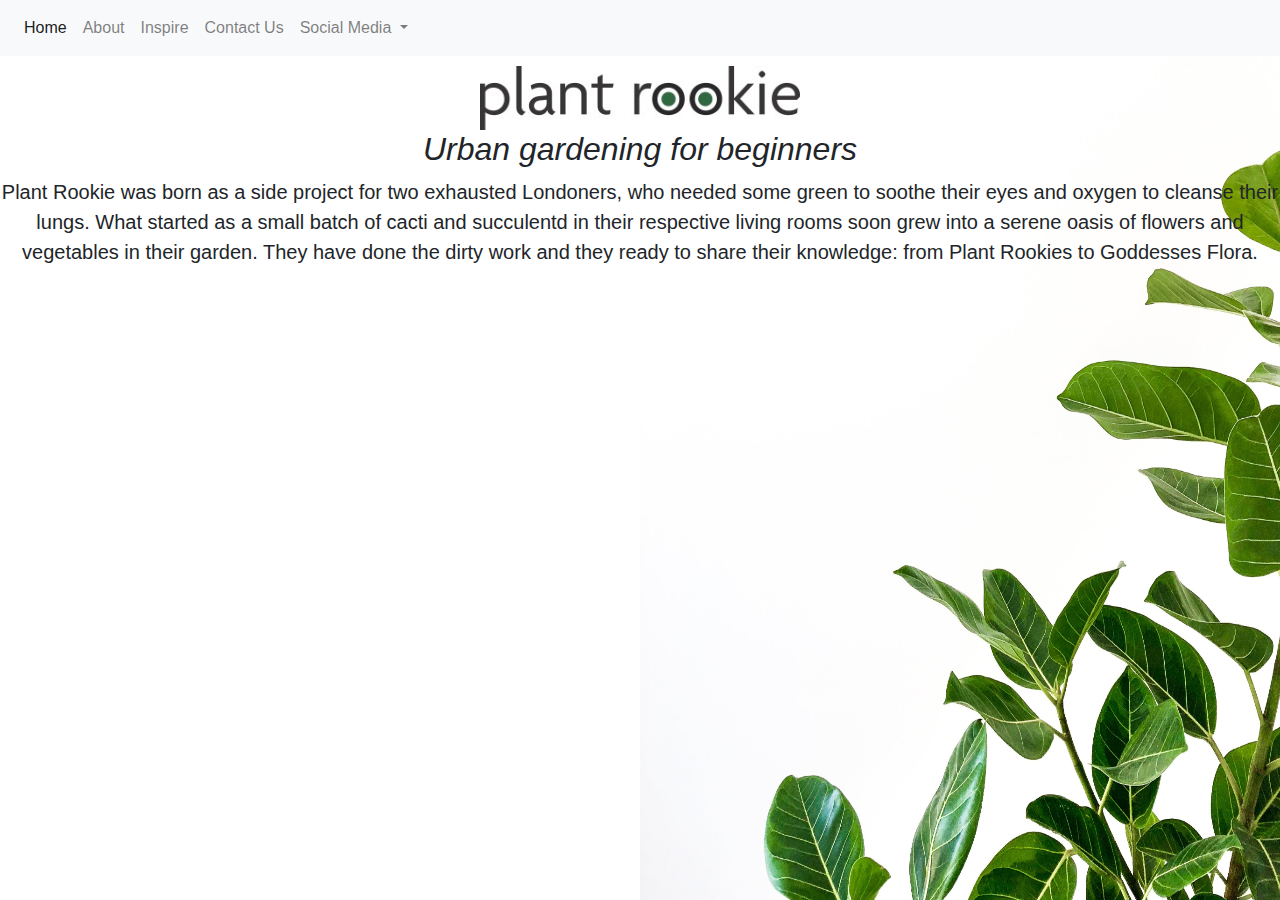
==== commit 0ac27990: "Updated nav bat for contact page" ====
--- a/index.html
+++ b/index.html
@@ -27,10 +27,10 @@
             <a class="nav-link" href="./pages/inspire.html">Inspire</a>
           </li>
           <li class="nav-item">
-            <a class="nav-link" href="./pages/contactus.html">Contact us</a>
+            <a class="nav-link" href="./pages/contact.html">Contact Us</a>
           <li class="nav-item dropdown">
             <a class="nav-link dropdown-toggle" href="#" id="navbarDropdownMenuLink" role="button" data-toggle="dropdown" aria-haspopup="true" aria-expanded="false">
-              Social media
+              Social Media
             </a>
             <div class="dropdown-menu" aria-labelledby="navbarDropdownMenuLink">
               <a class="dropdown-item" href="https://www.instagram.com/weareplantrookie/">Insta</a>
--- a/styles/styles.css
+++ b/styles/styles.css
@@ -75,7 +75,7 @@
 }
 
 .fa:hover {
-  opacity: 0.7;
+  opacity: 0.5;
 }
 
 .fa-facebook {
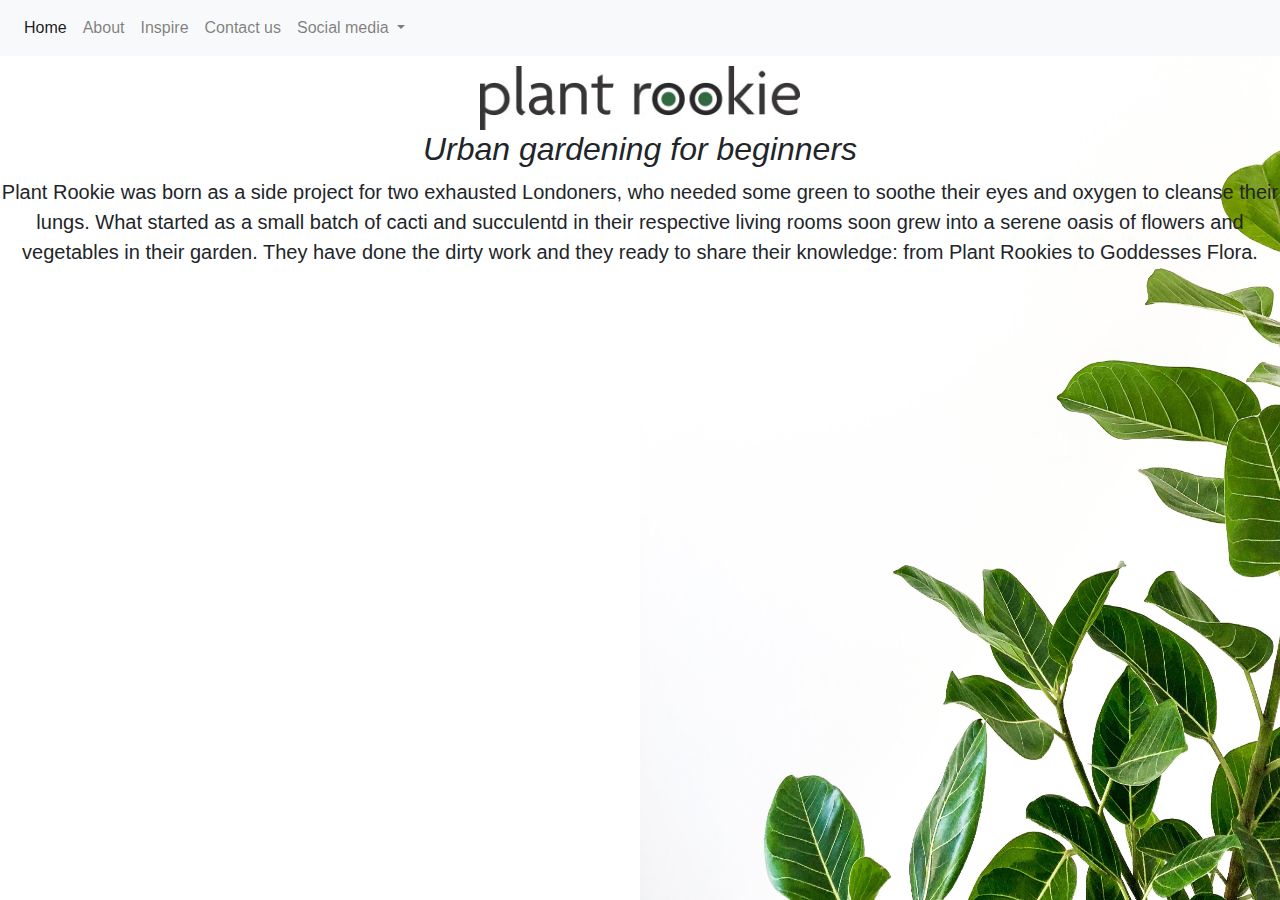
==== commit a42de94d: "carousel and re-link" ====
--- a/index.html
+++ b/index.html
@@ -27,13 +27,13 @@
             <a class="nav-link" href="./pages/inspire.html">Inspire</a>
           </li>
           <li class="nav-item">
-            <a class="nav-link" href="./pages/contact.html">Contact Us</a>
+            <a class="nav-link" href="./pages/contact.html">Contact us</a>
           <li class="nav-item dropdown">
             <a class="nav-link dropdown-toggle" href="#" id="navbarDropdownMenuLink" role="button" data-toggle="dropdown" aria-haspopup="true" aria-expanded="false">
-              Social Media
+              Social media
             </a>
             <div class="dropdown-menu" aria-labelledby="navbarDropdownMenuLink">
-              <a class="dropdown-item" href="https://www.instagram.com/weareplantrookie/">Insta</a>
+              <a class="dropdown-item" href="https://www.instagram.com/weareplantrookie/">Instagram</a>
               <a class="dropdown-item" href="#">Twitter</a>
               <a class="dropdown-item" href="#">Facebook</a>
             </div>
--- a/styles/styles.css
+++ b/styles/styles.css
@@ -64,31 +64,3 @@
 #googleForm {
   text-align: center;
 }
-
-.fa {
-  padding: 20px;
-  font-size: 50px;
-  width: 50px;
-  text-align: center;
-  text-decoration: none;
-  border-radius: 50%;
-}
-
-.fa:hover {
-  opacity: 0.5;
-}
-
-.fa-facebook {
-  background: #3B5998;
-  color: white;
-}
-
-.fa-twitter {
-  background: #55ACEE;
-  color: white;
-}
-
-.fa-instagram {
-  background: #FF007F;
-  color: white;
-}
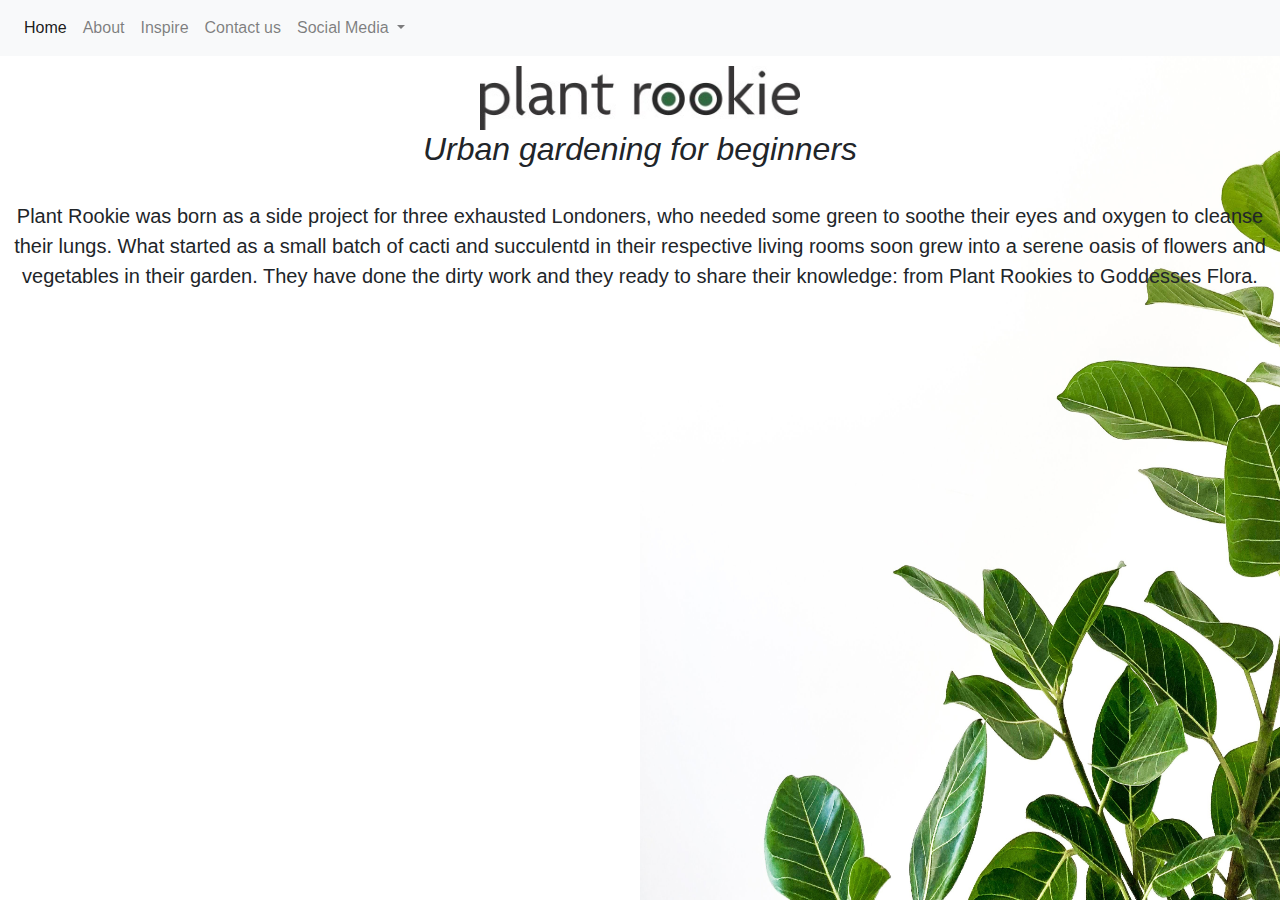
==== commit cfbe8a18: "Merge branch 'master' of https://github.com/ShaquiraJ/Group-Project" ====
--- a/index.html
+++ b/index.html
@@ -30,7 +30,7 @@
             <a class="nav-link" href="./pages/contact.html">Contact us</a>
           <li class="nav-item dropdown">
             <a class="nav-link dropdown-toggle" href="#" id="navbarDropdownMenuLink" role="button" data-toggle="dropdown" aria-haspopup="true" aria-expanded="false">
-              Social media
+              Social Media
             </a>
             <div class="dropdown-menu" aria-labelledby="navbarDropdownMenuLink">
               <a class="dropdown-item" href="https://www.instagram.com/weareplantrookie/">Instagram</a>
@@ -44,10 +44,10 @@
     <img src="images/logo.jpg" class="logo">
     <h2>Urban gardening for beginners</h2>
   </div>
-
+<br>
   <div>
     <p>
-    Plant Rookie was born as a side project for two exhausted Londoners, who needed some green to soothe their eyes and oxygen to cleanse their lungs.
+    Plant Rookie was born as a side project for three exhausted Londoners, who needed some green to soothe their eyes and oxygen to cleanse their lungs.
     What started as a small batch of cacti and succulentd in their respective living rooms soon grew into a serene oasis of flowers and vegetables in their garden.
     They have done the dirty work and they ready to share their knowledge: from Plant Rookies to Goddesses Flora.
     </p>
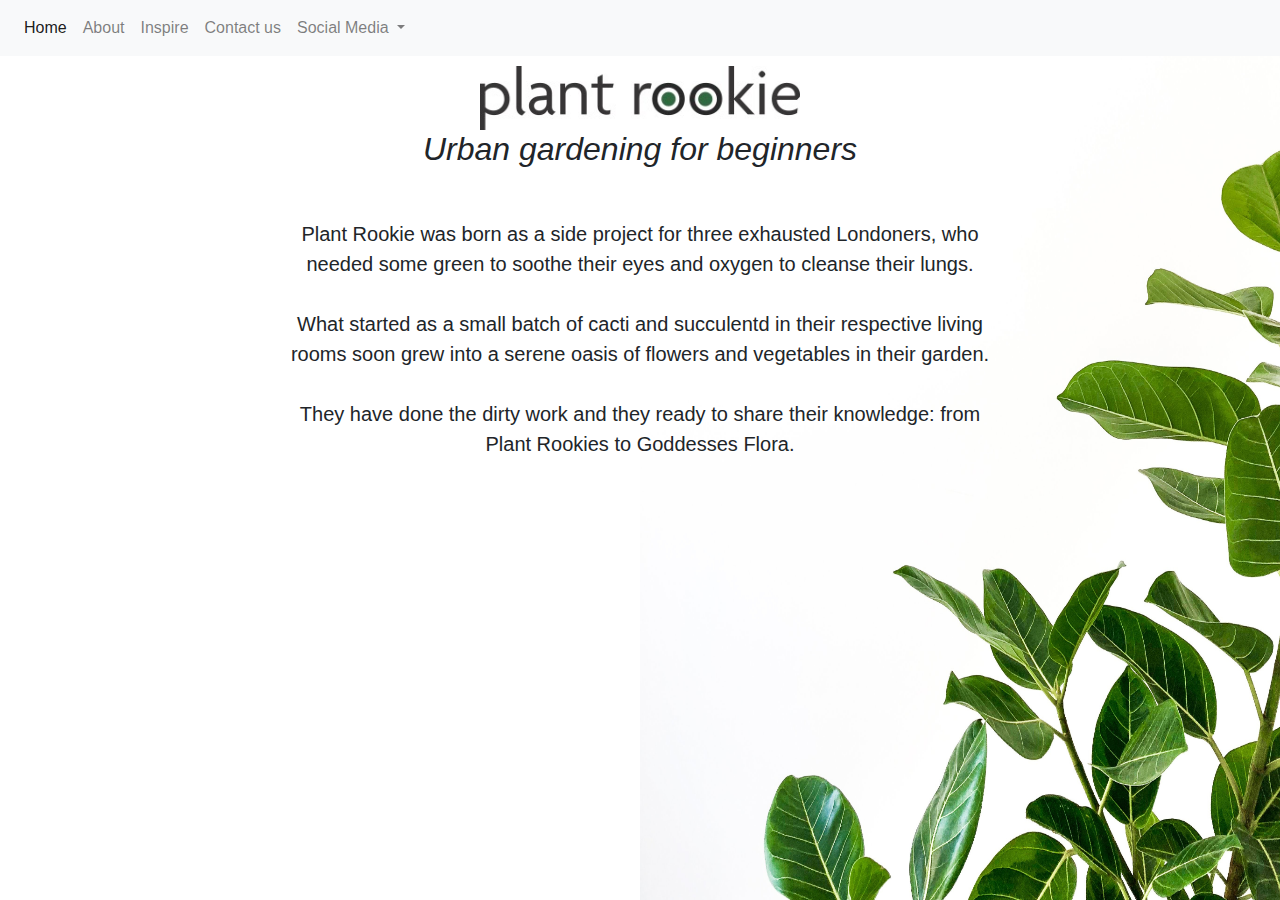
==== commit f7b7a930: "Centred home page paragraphs" ====
--- a/index.html
+++ b/index.html
@@ -44,11 +44,14 @@
     <img src="images/logo.jpg" class="logo">
     <h2>Urban gardening for beginners</h2>
   </div>
-<br>
-  <div>
+  <div class="paragraph">
     <p>
     Plant Rookie was born as a side project for three exhausted Londoners, who needed some green to soothe their eyes and oxygen to cleanse their lungs.
+    <br>
+    <br>
     What started as a small batch of cacti and succulentd in their respective living rooms soon grew into a serene oasis of flowers and vegetables in their garden.
+    <br>
+    <br>
     They have done the dirty work and they ready to share their knowledge: from Plant Rookies to Goddesses Flora.
     </p>
   </div>
--- a/styles/styles.css
+++ b/styles/styles.css
@@ -9,6 +9,15 @@
 p {
   text-align: center;
   font-size: 20px
+}
+
+.paragraph {
+  text-align: center;
+  display: block;
+  margin-left: auto;
+  margin-right: auto;
+  margin-top: 50px;
+  width: 55%
 }
 
 h1 {
@@ -50,9 +59,8 @@
 
 button {
   background-color: #bbb;
-  padding: .5em;
-  -moz-border-radius: 5px;
-  -webkit-border-radius: 5px;
+  margin-left: auto;
+  margin-right: auto;
   border-radius: 6px;
   color: #fff;
   font-family: 'Oswald';
